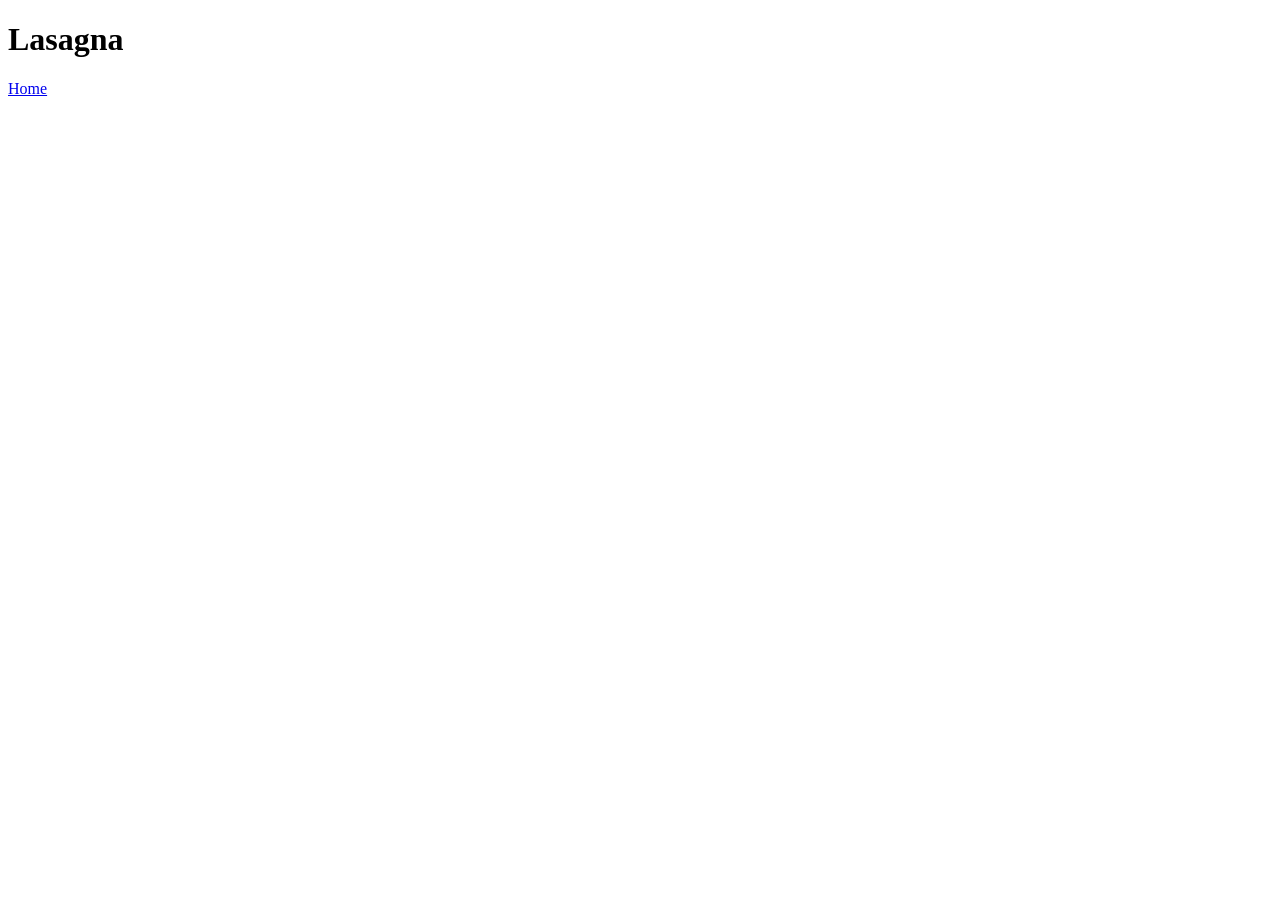
==== recipes/lasagna.html @ de1c8739 "create lasagna.html recipe page and update index.html with a link to the new recipe page and update " ====
<!DOCTYPE html>
<html lang="en">
<head>
    <meta charset="UTF-8">
    <meta name="viewport" content="width=device-width, initial-scale=1.0">
    <title>Lasagna Recipe</title>
</head>
<body>
    <h1>Lasagna</h1>
    <a href="../index.html">Home</a>
</body>
</html>
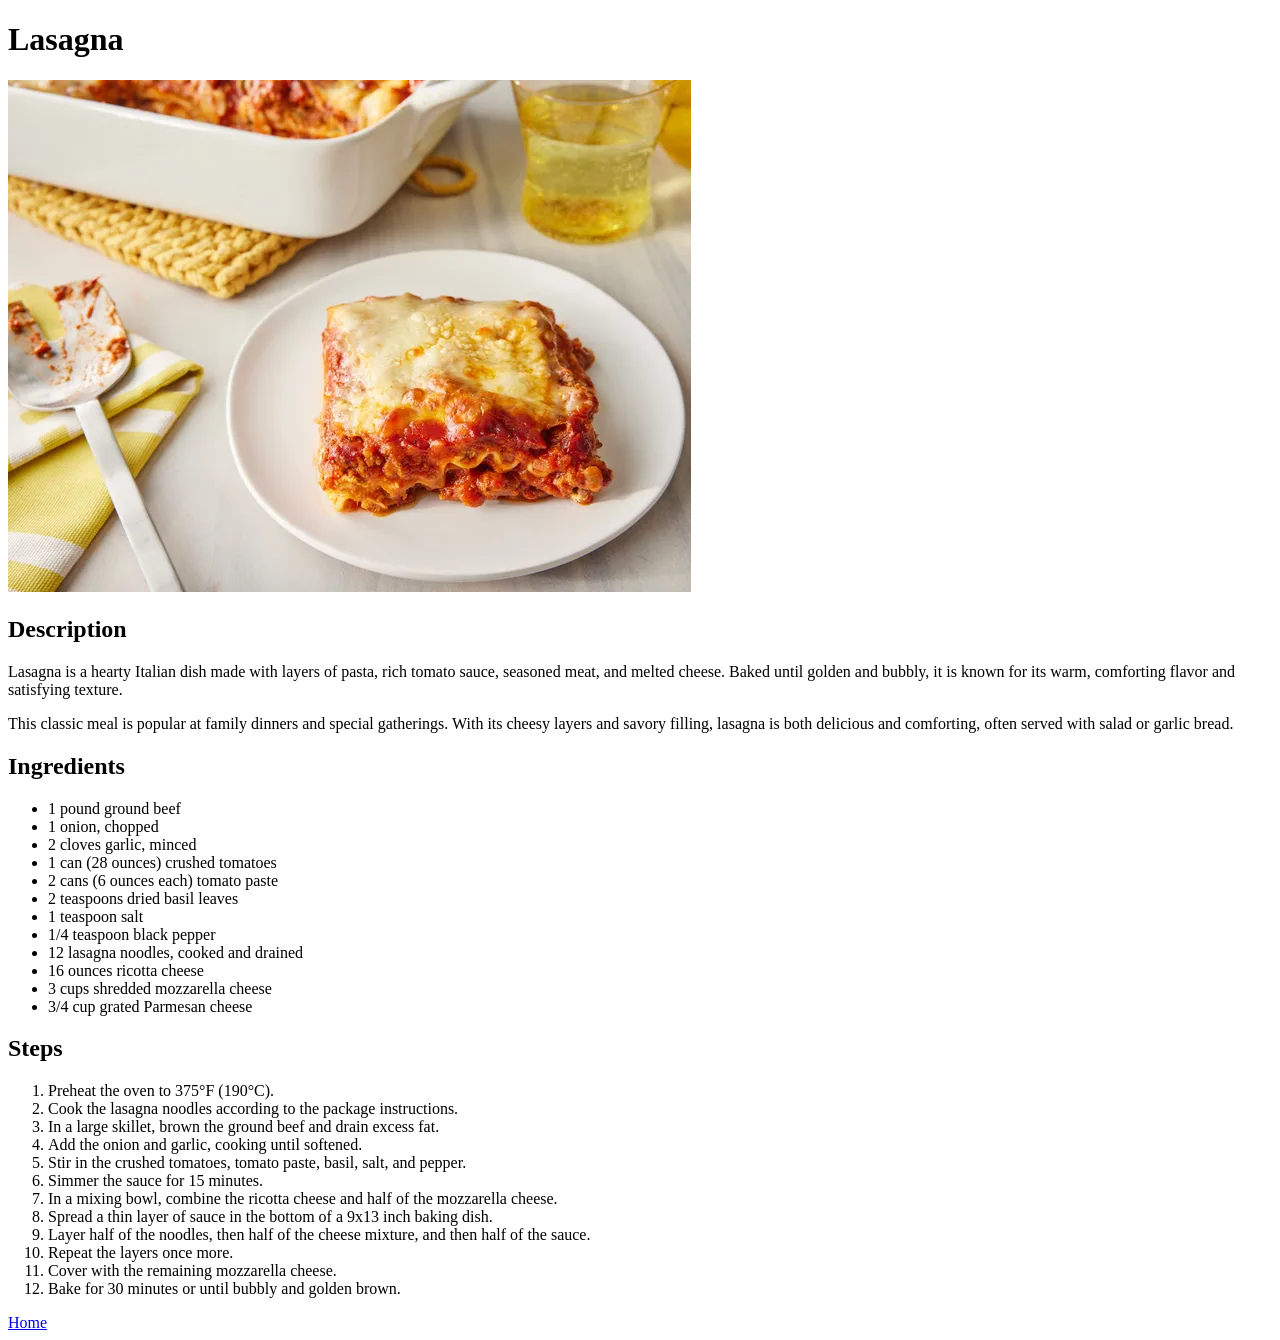
==== commit 4daa13d2: "add lasagna image, description, ingredients, and steps to lasagna recipe to lasagna.html" ====
--- a/recipes/lasagna.html
+++ b/recipes/lasagna.html
@@ -7,6 +7,46 @@
 </head>
 <body>
     <h1>Lasagna</h1>
+
+    <img src="../images/lasagna.jpg" alt="Layered lasagna casserole in a baking dish with golden melted cheese, 
+    set in a warm rustic kitchen environment">
+    <h2>Description</h2>
+        <p>Lasagna is a hearty Italian dish made with layers of pasta, rich tomato sauce, seasoned meat, and melted cheese. 
+            Baked until golden and bubbly, it is known for its warm, comforting flavor and satisfying texture.</p>
+        <p>This classic meal is popular at family dinners and special gatherings. 
+            With its cheesy layers and savory filling, lasagna is both delicious and comforting, 
+            often served with salad or garlic bread.</p>
+    <h2>Ingredients</h2>
+        <ul>
+            <li>1 pound ground beef</li>
+            <li>1 onion, chopped</li>
+            <li>2 cloves garlic, minced</li>
+            <li>1 can (28 ounces) crushed tomatoes</li>
+            <li>2 cans (6 ounces each) tomato paste</li>
+            <li>2 teaspoons dried basil leaves</li>
+            <li>1 teaspoon salt</li>
+            <li>1/4 teaspoon black pepper</li>
+            <li>12 lasagna noodles, cooked and drained</li>
+            <li>16 ounces ricotta cheese</li>
+            <li>3 cups shredded mozzarella cheese</li>
+            <li>3/4 cup grated Parmesan cheese</li>
+        </ul>
+    <h2>Steps</h2>
+        <ol>
+            <li>Preheat the oven to 375°F (190°C).</li>
+            <li>Cook the lasagna noodles according to the package instructions.</li>
+            <li>In a large skillet, brown the ground beef and drain excess fat.</li>
+            <li>Add the onion and garlic, cooking until softened.</li>
+            <li>Stir in the crushed tomatoes, tomato paste, basil, salt, and pepper.</li>
+            <li>Simmer the sauce for 15 minutes.</li>
+            <li>In a mixing bowl, combine the ricotta cheese and half of the mozzarella cheese.</li>
+            <li>Spread a thin layer of sauce in the bottom of a 9x13 inch baking dish.</li>
+            <li>Layer half of the noodles, then half of the cheese mixture, and then half of the sauce.</li>
+            <li>Repeat the layers once more.</li>
+            <li>Cover with the remaining mozzarella cheese.</li>
+            <li>Bake for 30 minutes or until bubbly and golden brown.</li>
+        </ol>
+
     <a href="../index.html">Home</a>
 </body>
 </html>
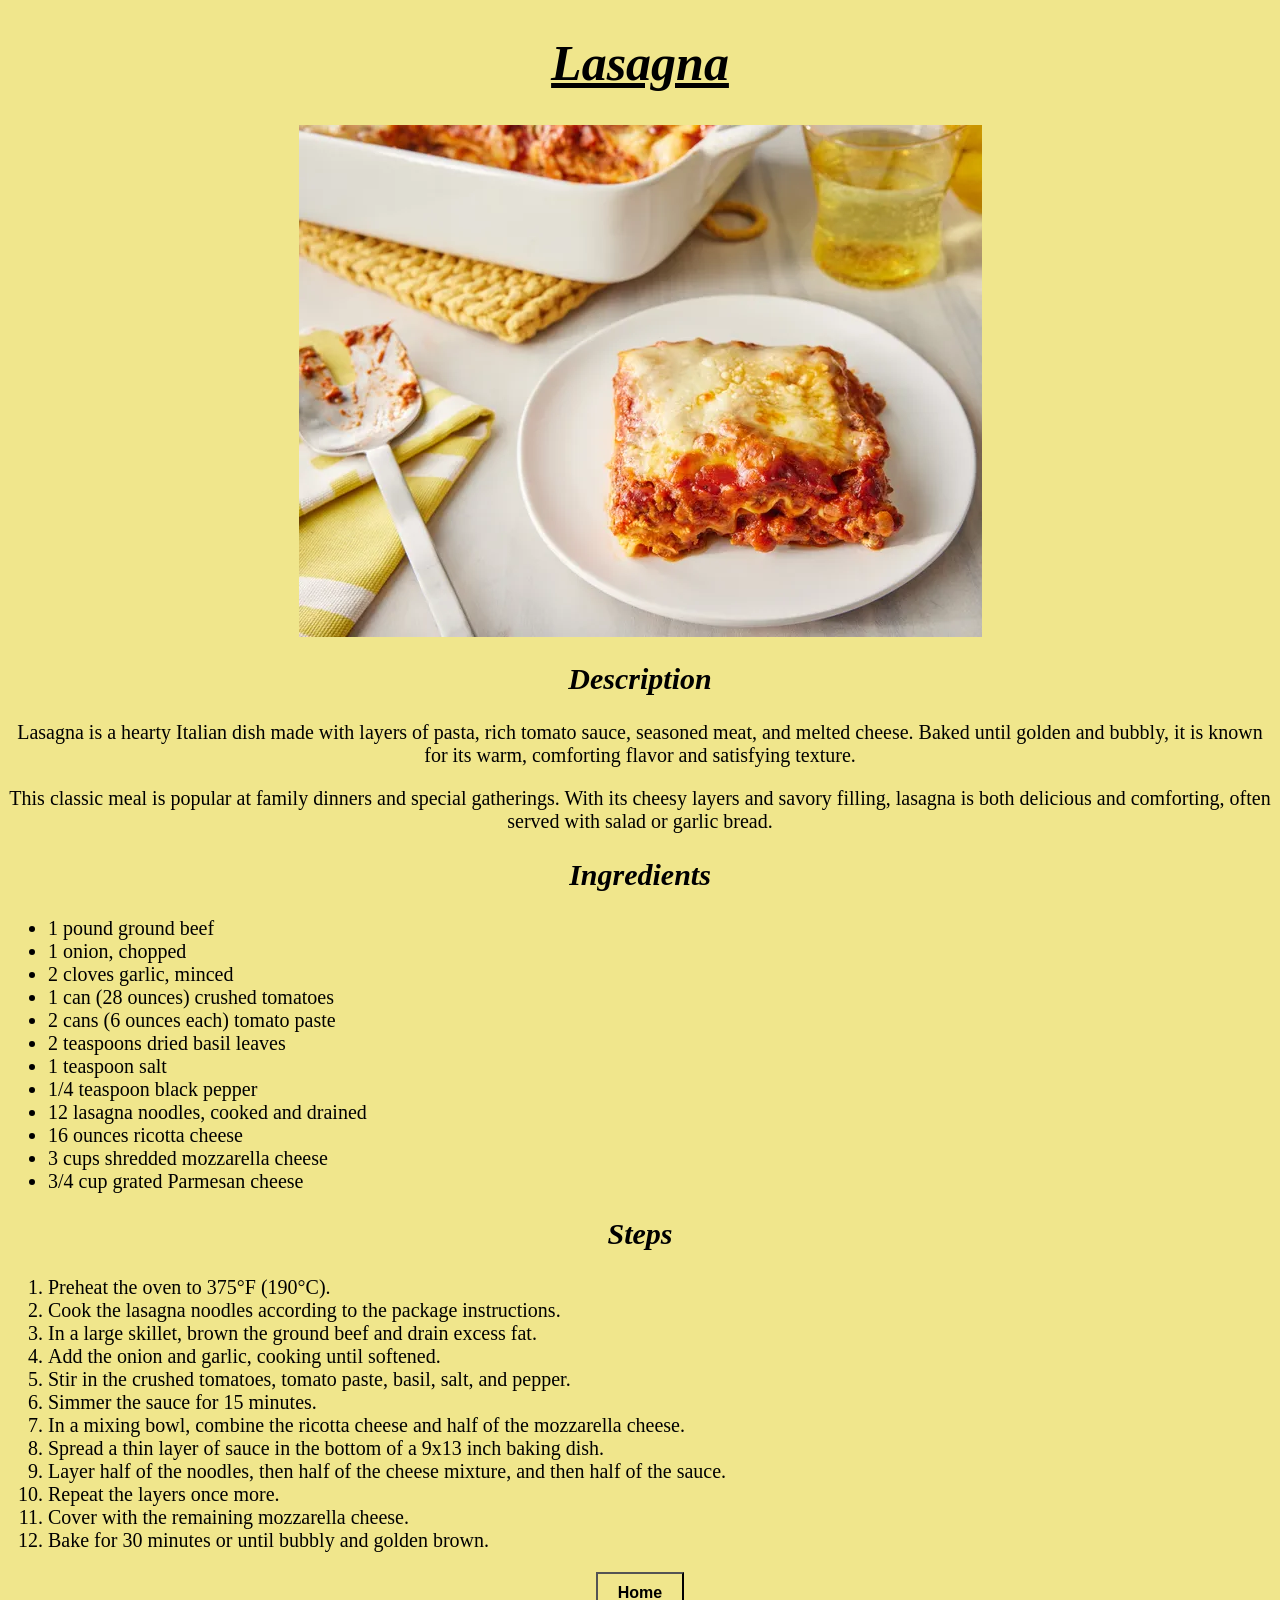
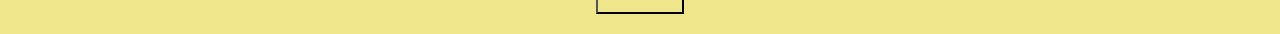
==== commit aa90e791: "add css to my html file" ====
--- a/recipes/lasagna.html
+++ b/recipes/lasagna.html
@@ -4,6 +4,7 @@
     <meta charset="UTF-8">
     <meta name="viewport" content="width=device-width, initial-scale=1.0">
     <title>Lasagna Recipe</title>
+    <link rel="stylesheet" href="lasagna.css">
 </head>
 <body>
     <h1>Lasagna</h1>
@@ -47,6 +48,6 @@
             <li>Bake for 30 minutes or until bubbly and golden brown.</li>
         </ol>
 
-    <a href="../index.html">Home</a>
+    <a href="../index.html"><button>Home</button></a>
 </body>
 </html>
--- a/recipes/lasagna.css
+++ b/recipes/lasagna.css
@@ -0,0 +1,45 @@
+h1 {
+    text-align: center;
+    text-decoration: underline;
+    font-style: italic;
+    font-size: 50px;
+    
+}
+img {
+    display: block;
+    margin-left: auto;
+    margin-right: auto;
+}
+h2 {
+    font-style: italic;
+    font-size: 30px;
+    text-align: center;
+}
+p {
+    font-size: 20px;
+    text-align: center;
+}
+ul {
+    font-size: 20px;
+
+}
+* {
+    background-color: #f0e68c;
+}
+ol {
+    font-size: 20px;
+}
+a {
+    display: block;
+    text-align: center;
+    font-size: 20px;
+    text-decoration: none;
+    color: black;
+}
+button {
+    display: block;
+    margin: 20px auto;
+    padding: 10px 20px;
+    font-size: 16px;
+    font-weight: bold;;
+}
